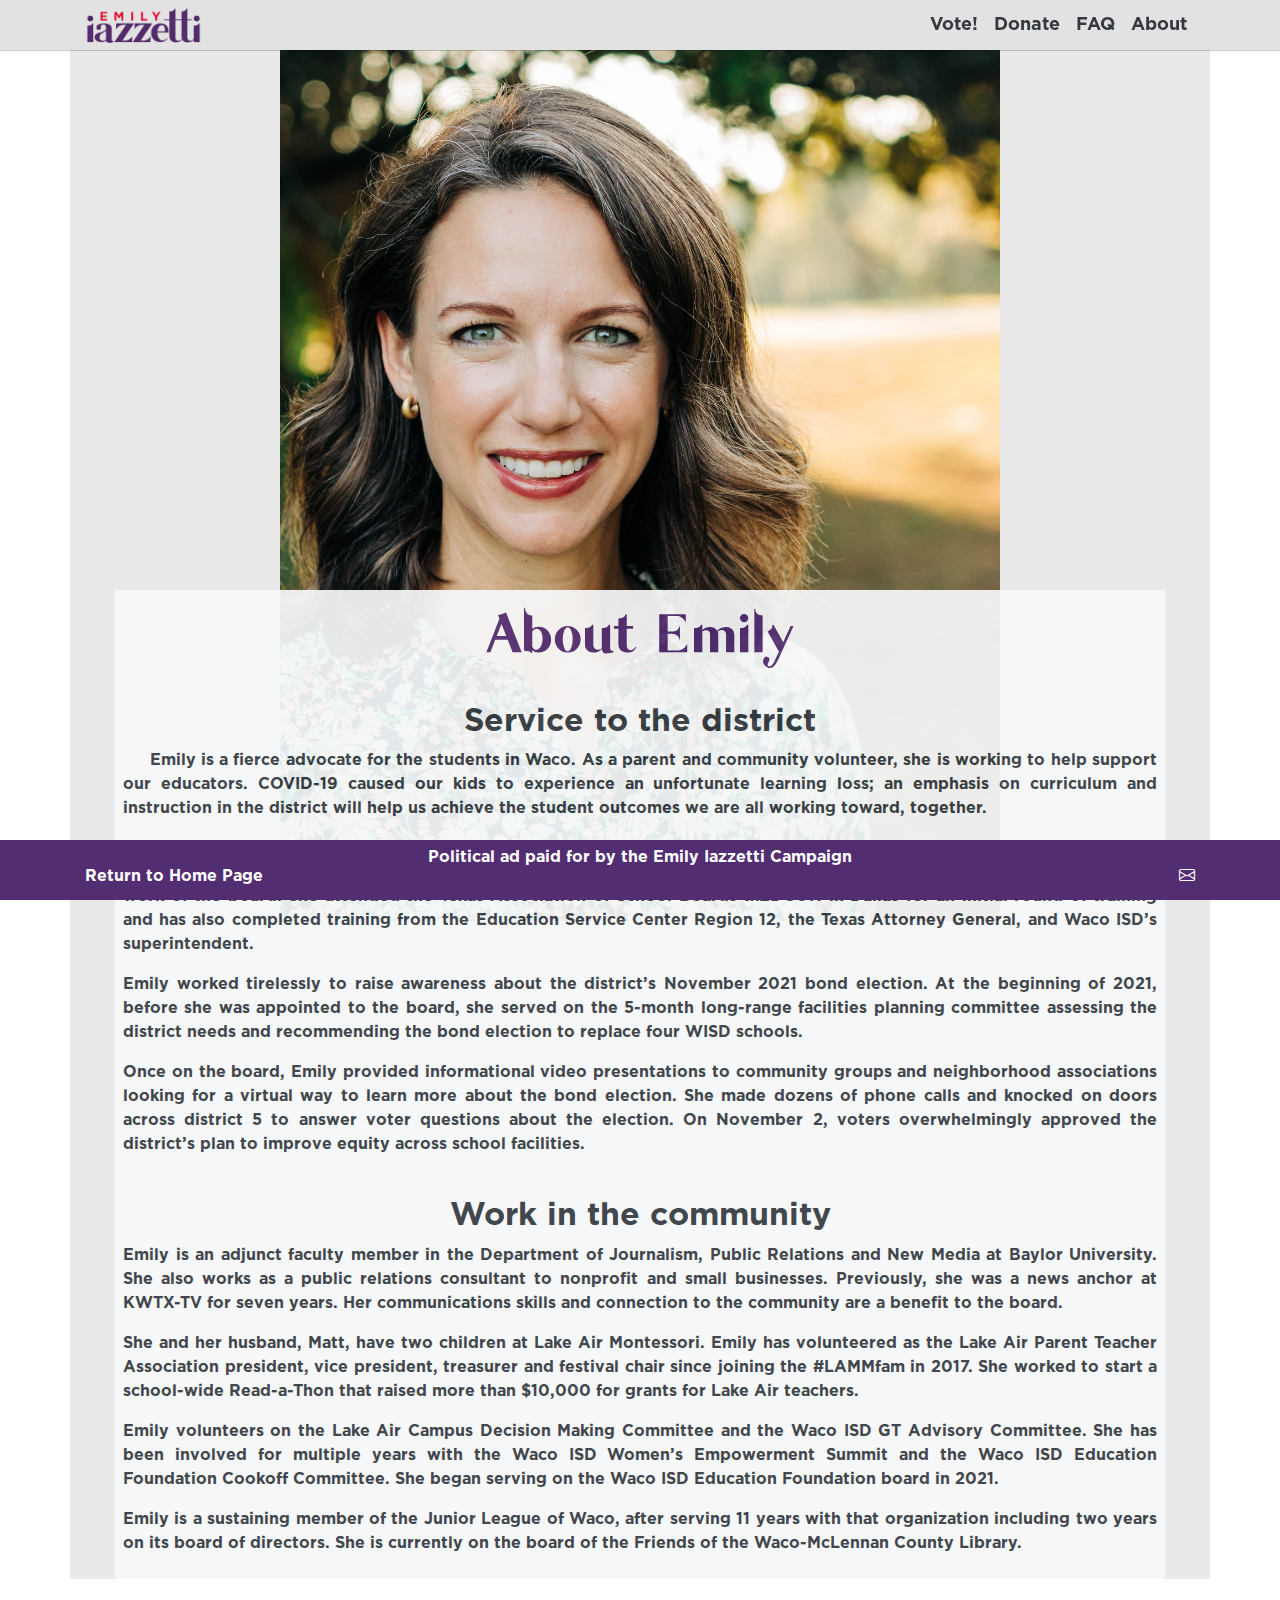
==== about.html @ de4ebed5 "update" ====
<!DOCTYPE html>
<html lang="en">
<head>
    <meta charset="UTF-8">
    <meta http-equiv="X-UA-Compatible" content="IE=edge">
    <meta name="viewport" content="width=device-width, initial-scale=1.0">
    <link rel="icon" href="img/i.png" type="image/icon type">
    <link rel="stylesheet" href="https://maxcdn.bootstrapcdn.com/bootstrap/4.0.0/css/bootstrap.min.css" integrity="sha384-Gn5384xqQ1aoWXA+058RXPxPg6fy4IWvTNh0E263XmFcJlSAwiGgFAW/dAiS6JXm" crossorigin="anonymous">
    <link rel="stylesheet" href="style.css">
    <link rel="stylesheet" href="https://cdn.jsdelivr.net/npm/bootstrap-icons@1.3.0/font/bootstrap-icons.css">
    <link rel="stylesheet" href="https://use.fontawesome.com/releases/v5.7.0/css/all.css" integrity="sha384-lZN37f5QGtY3VHgisS14W3ExzMWZxybE1SJSEsQp9S+oqd12jhcu+A56Ebc1zFSJ" crossorigin="anonymous">
    <title>Emily Iazzetti, Waco ISD Candidate</title>
</head>
<body class="f-gotham">
    <!-- Nav Bar -->
    <nav class="navbar fixednav navbar-expand-md bg-ltgray text-dark navbar-light py-0" style="font-size: 20px">
        <div class="container">
            <a href="/beta.html" class="navbar-brand text-dark font-weight-bold py-0">
                <div class="d-inline-block">  
                    <img src="img/grayei.png" style="height:50px;width:auto;">  
                </div>
            </a>
            <button 
                class="navbar-toggler navbar-light" 
                type="button" 
                data-toggle="collapse" 
                data-target="#navmenu" >
                <span class="navbar-toggler-icon navbar-light">
                </span>
            </button>

            <div class="collapse navbar-collapse py-0 align-middle " id="navmenu">
                <ul class="ml-auto text-dark navbar-nav text-right">
                    <li class="nav-item text-dark">
                        <a href="/vote.html" class="nav-link text-dark" style="font-size: 0.9em">Vote!</a>
                    </li>
                    <li class="nav-item">
                        <a href="/donate.html" class="nav-link text-dark" style="font-size: 0.9em">Donate</a>
                    </li>
                    <li class="nav-item">
                        <a href="/faq.html" class="nav-link text-dark" style="font-size: 0.9em">FAQ</a>
                    </li>
                    <li class="nav-item">
                        <a href="/about.html" class="nav-link text-dark" style="font-size: 0.9em">About</a>
                    </li>
                </ul>
            </div>
        </div>
    </nav>

    <!-- Showcase -->

    <section class="  text-dark text-center container d-md-flex"
        style=" 
        background: url(img/flowerdress2.jpg);
        background-position-y: 50px;
        background-position-x: center;
        background-repeat: no-repeat;
        background-size: 80vh;
        /* background-origin:border-box; */
        background-color: #e9e9e9;
        background-attachment: fixed;">
            <div class="container" >
                <div class="col-12">
                    <div style="height:60vh" >
                    </div>
                    <div >
                        <div class="bg-light p-2 text-dark" style=" opacity:0.92">
                            <h1 class="f-garlic c-purple" style="font-size:60px">
                                About Emily
                            </h1>
                            <br>
                            <h2>
                                Service to the district
                            </h2>
                            <p style="text-align: justify;">
                                &nbsp;&nbsp;&nbsp;&nbsp;&nbsp;Emily is a fierce advocate for the students in Waco. As 
                                a parent and community volunteer, she is working to help 
                                support our educators. COVID-19 caused our kids to 
                                experience an unfortunate learning loss; an emphasis on 
                                curriculum and instruction in the district will help us 
                                achieve the student outcomes we are all working toward, 
                                together.
                            </p>
                            <p style="text-align: justify;">
                                The current school board trustees appointed Emily to fill 
                                the remainder of the District 5 term in September 2021. That 
                                process included an application letter and interview in 
                                front of the board. Since being appointed, Emily has jumped 
                                into the work of the board. She attended the Texas Association 
                                of School Boards txEDCON in Dallas for an initial round of 
                                training and has also completed training from the Education 
                                Service Center Region 12, the Texas Attorney General, and 
                                Waco ISD’s superintendent.
                            </p>
                            <p style="text-align: justify;">
                                Emily worked tirelessly to raise awareness about the district’s 
                                November 2021 bond election. At the beginning of 2021, before 
                                she was appointed to the board, she served on the 5-month 
                                long-range facilities planning committee assessing the district 
                                needs and recommending the bond election to replace four WISD schools. 
                            </p>
                            <p style="text-align: justify;">                         
                                Once on the board, Emily provided informational video presentations to 
                                community groups and neighborhood associations looking for a virtual 
                                way to learn more about the bond election. She made dozens of phone 
                                calls and knocked on doors across district 5 to answer voter questions 
                                about the election. On November 2, voters overwhelmingly approved the 
                                district’s plan to improve equity across school facilities.                          
                            </p>
                            <br>
                            <h2>
                                Work in the community
                            </h2>
                            <p  style="text-align: justify;">
                                Emily is an adjunct faculty member in the Department of Journalism, Public 
                                Relations and New Media at Baylor University. She also works as a public 
                                relations consultant to nonprofit and small businesses. Previously, she 
                                was a news anchor at KWTX-TV for seven years. Her communications skills 
                                and connection to the community are a benefit to the board.
                            </p>
                            <p  style="text-align: justify;">
                                She and her husband, Matt, have two children at Lake Air Montessori. Emily 
                                has volunteered as the Lake Air Parent Teacher Association president, vice 
                                president, treasurer and festival chair since joining the #LAMMfam in 2017. 
                                She worked to start a school-wide Read-a-Thon that raised more than $10,000 
                                for grants for Lake Air teachers.  
                            </p>
                            <p  style="text-align: justify;">
                                Emily volunteers on the Lake Air Campus Decision Making Committee and the 
                                Waco ISD GT Advisory Committee. She has been involved for multiple years 
                                with the Waco ISD Women’s Empowerment Summit and the Waco ISD Education 
                                Foundation Cookoff Committee. She began serving on the Waco ISD Education 
                                Foundation board in 2021. 
                            </p>
                            <p  style="text-align: justify;">
                                Emily is a sustaining member of the Junior League of Waco, after serving 
                                11 years with that organization including two years on its board of directors. 
                                She is currently on the board of the Friends of the Waco-McLennan County Library. 
                            </p>
                        </div>
                    </div>
                </div>
            </div>
        </div>
    </section>


    <!-- Footer -->
    <section class="p-2 bg-purple text-white fixednavbottom" style="min-height:60px">
        <div class="container bg-purple">
            <div  class="bg-purple" class=" bg-purple">
                <h5  class="bg-purple" class="mb-md-0 p-2 bg-purple">
                    <div   style="font-size: 80%" class="bg-purple text-center" id="footer">
                        <span>
                            Political ad paid for by the Emily Iazzetti Campaign
                        </span>
                    </div>
                    <div   style="font-size: 80%" class="bg-purple" id="footer">
                        <span class="bg-purple" style="float: left" >
                            <a class="text-white" href="/">
                                Return to Home Page
                            </a>
                        </span>
                        <span class="bg-purple"  style="float:right;">
                            <a  href="https://www.facebook.com/EmilyWacoISD/" title="Facebook" style="color:#fff;">
                                <i style="vertical-align: bottom;"  class="fab fa-facebook-square">
                                    <!-- &nbsp; -->
                                </i>
                            </a>
                            <a href="http://twitter.com/" title="Twitter" style="color:#fff;">
                                <i style="vertical-align: bottom;"  class="fab fa-twitter-square">
                                    <!-- &nbsp; -->
                                </i>
                            </a>
                            <a href="https://www.instagram.com/emily_iazzetti_wacoisd/" title="Instagram" style="color:#fff;">
                                <i style="vertical-align: bottom;" class="fab fa-instagram">
                                    <!-- &nbsp; -->
                                </i>
                            </a>
                            <a href="mailto:emilyiazzetti@gmail.com" title="E-Mail Emily!" style="color:#fff;">
                                <i style="vertical-align: bottom;" class="bi bi-envelope">
                                    <!-- &nbsp; -->
                                </i>
                            </a>
                        </span>
                    </div>
                </h5>
            </div>
        </div>
    </section>
    
    <script src="https://code.jquery.com/jquery-3.2.1.slim.min.js" integrity="sha384-KJ3o2DKtIkvYIK3UENzmM7KCkRr/rE9/Qpg6aAZGJwFDMVNA/GpGFF93hXpG5KkN" crossorigin="anonymous"></script>
    <script src="https://cdnjs.cloudflare.com/ajax/libs/popper.js/1.12.9/umd/popper.min.js" integrity="sha384-ApNbgh9B+Y1QKtv3Rn7W3mgPxhU9K/ScQsAP7hUibX39j7fakFPskvXusvfa0b4Q" crossorigin="anonymous"></script>
    <script src="https://maxcdn.bootstrapcdn.com/bootstrap/4.0.0/js/bootstrap.min.js" integrity="sha384-JZR6Spejh4U02d8jOt6vLEHfe/JQGiRRSQQxSfFWpi1MquVdAyjUar5+76PVCmYl" crossorigin="anonymous"></script>
</body>
</html>
---- style.css ----
@font-face {
    font-family: garlic;
    src: url(./font/garlic/Garlic-Sans-Regular.ttf);
  }

  .a
  {
    text-decoration:none;
   border:none;
  }

  .fixednav
  {
    position:sticky;
    top: 0;
    width: 100%;
    overflow: hidden;
    z-index: 100;
    box-shadow: 0px 0px 0px 1px rgba(0,0,0,0.2);
  }
  .fixednavbottom
  {
    position:sticky;
    bottom: 0;
    width: 100%;
    overflow: hidden;
    z-index: 100;
  }

  .main {
    margin-top: 30px; /* Add a top margin to avoid content overlay */
  }
  
hr {
    margin-top: 0rem;
    margin-bottom: 0rem;
    border: 1;
    border-top: 1px solid rgba(0, 0, 0, 0.1);
  }


  @font-face {
    font-family: gotham;
    src: url(font/gotham/Gotham\ Bold.otf);
  }

  .f-garlic {font-family: "garlic"}
  .f-gotham {font-family: "gotham"}
  .c-white {color: #ffffff}
  .c-red {color: #e40032}
  .c-purple {color: #522d72}
  .w-light{font-weight: light;}
  .w-normal{font-weight: normal;}
  .w-thick{font-weight: bold;}
  .w-thicker{font-weight: 900;}
  .bg-purple{background-color: #522d72;}
  .bg-red{background-color: #e40032;}
  .bg-ltgray{background-color: #e2e2e2;}
  .bg-black{background-color: #000000;}

  .center {
    margin-left: auto;
    margin-right: auto;
  }
  * {
    margin: 0px;
    padding: 0px;
    max-width: 100%;
    box-sizing: border-box;
    -webkit-font-smoothing: subpixel-antialiased;
  }
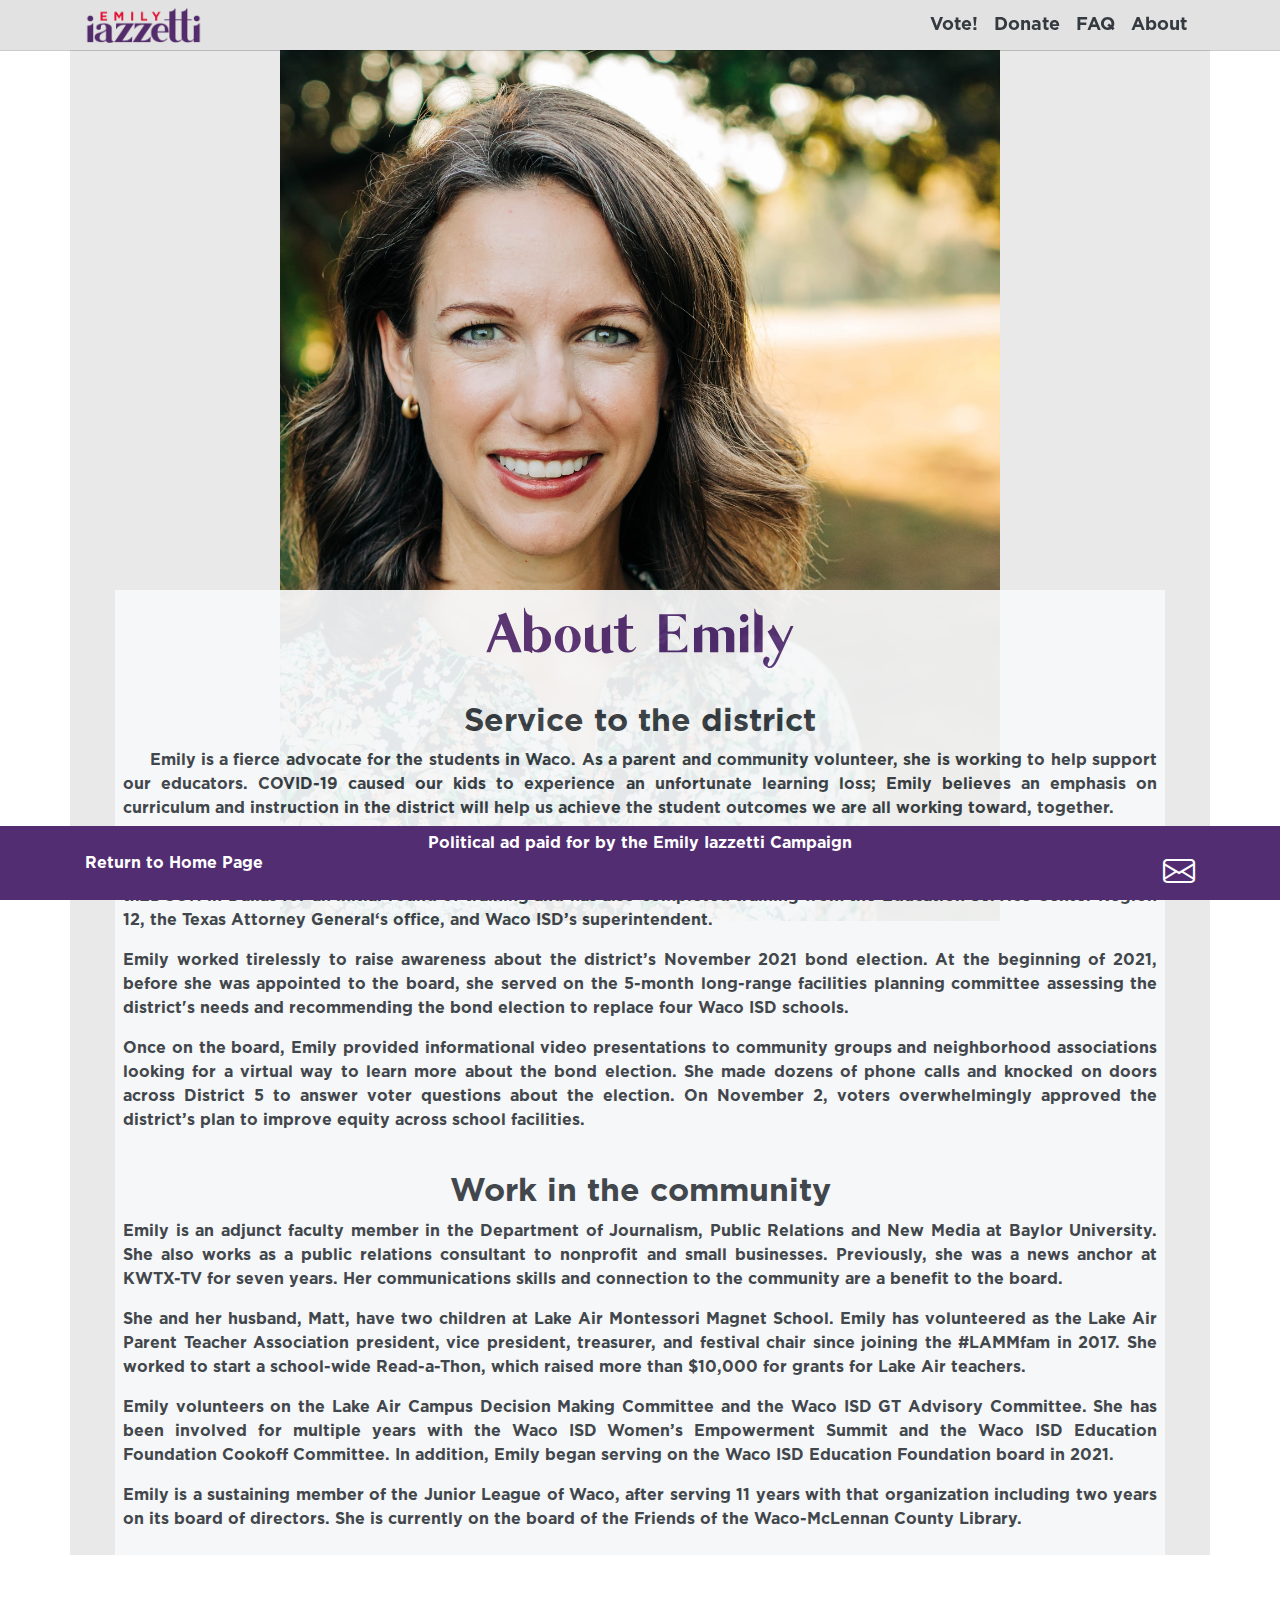
==== commit b5eb6a47: "Updates made per mtg w/ Emily" ====
--- a/about.html
+++ b/about.html
@@ -15,7 +15,7 @@
     <!-- Nav Bar -->
     <nav class="navbar fixednav navbar-expand-md bg-ltgray text-dark navbar-light py-0" style="font-size: 20px">
         <div class="container">
-            <a href="/beta.html" class="navbar-brand text-dark font-weight-bold py-0">
+            <a href="./beta.html" class="navbar-brand text-dark font-weight-bold py-0">
                 <div class="d-inline-block">  
                     <img src="img/grayei.png" style="height:50px;width:auto;">  
                 </div>
@@ -32,16 +32,16 @@
             <div class="collapse navbar-collapse py-0 align-middle " id="navmenu">
                 <ul class="ml-auto text-dark navbar-nav text-right">
                     <li class="nav-item text-dark">
-                        <a href="/vote.html" class="nav-link text-dark" style="font-size: 0.9em">Vote!</a>
+                        <a href="./vote.html" class="nav-link text-dark" style="font-size: 0.9em">Vote!</a>
                     </li>
                     <li class="nav-item">
-                        <a href="/donate.html" class="nav-link text-dark" style="font-size: 0.9em">Donate</a>
+                        <a href="./donate.html" class="nav-link text-dark" style="font-size: 0.9em">Donate</a>
                     </li>
                     <li class="nav-item">
-                        <a href="/faq.html" class="nav-link text-dark" style="font-size: 0.9em">FAQ</a>
+                        <a href="./faq.html" class="nav-link text-dark" style="font-size: 0.9em">FAQ</a>
                     </li>
                     <li class="nav-item">
-                        <a href="/about.html" class="nav-link text-dark" style="font-size: 0.9em">About</a>
+                        <a href="./about.html" class="nav-link text-dark" style="font-size: 0.9em">About</a>
                     </li>
                 </ul>
             </div>
@@ -74,64 +74,64 @@
                                 Service to the district
                             </h2>
                             <p style="text-align: justify;">
-                                &nbsp;&nbsp;&nbsp;&nbsp;&nbsp;Emily is a fierce advocate for the students in Waco. As 
-                                a parent and community volunteer, she is working to help 
-                                support our educators. COVID-19 caused our kids to 
-                                experience an unfortunate learning loss; an emphasis on 
-                                curriculum and instruction in the district will help us 
-                                achieve the student outcomes we are all working toward, 
-                                together.
+                                &nbsp;&nbsp;&nbsp;&nbsp;&nbsp;Emily is a fierce advocate for 
+                                the students in Waco. As a parent and community volunteer, 
+                                she is working to help support our educators. COVID-19 caused 
+                                our kids to experience an unfortunate learning loss; Emily 
+                                believes an emphasis on curriculum and instruction in the 
+                                district will help us achieve the student outcomes we are 
+                                all working toward, together.
                             </p>
                             <p style="text-align: justify;">
                                 The current school board trustees appointed Emily to fill 
-                                the remainder of the District 5 term in September 2021. That 
-                                process included an application letter and interview in 
-                                front of the board. Since being appointed, Emily has jumped 
-                                into the work of the board. She attended the Texas Association 
-                                of School Boards txEDCON in Dallas for an initial round of 
-                                training and has also completed training from the Education 
-                                Service Center Region 12, the Texas Attorney General, and 
-                                Waco ISD’s superintendent.
+                                the remainder of the District 5 term in September 2021. Since 
+                                being appointed, Emily has jumped into the work of the board. 
+                                She attended the Texas Association of School Boards txEDCON in 
+                                Dallas for an initial round of training and has also completed 
+                                training from the Education Service Center Region 12, the Texas 
+                                Attorney General‘s office, and Waco ISD’s superintendent.
                             </p>
                             <p style="text-align: justify;">
                                 Emily worked tirelessly to raise awareness about the district’s 
-                                November 2021 bond election. At the beginning of 2021, before 
-                                she was appointed to the board, she served on the 5-month 
-                                long-range facilities planning committee assessing the district 
-                                needs and recommending the bond election to replace four WISD schools. 
+                                November 2021 bond election. At the beginning of 2021, before she 
+                                was appointed to the board, she served on the 5-month long-range 
+                                facilities planning committee assessing the district's needs and 
+                                recommending the bond election to replace four Waco ISD schools. 
                             </p>
                             <p style="text-align: justify;">                         
-                                Once on the board, Emily provided informational video presentations to 
-                                community groups and neighborhood associations looking for a virtual 
-                                way to learn more about the bond election. She made dozens of phone 
-                                calls and knocked on doors across district 5 to answer voter questions 
-                                about the election. On November 2, voters overwhelmingly approved the 
-                                district’s plan to improve equity across school facilities.                          
+                                Once on the board, Emily provided informational video presentations 
+                                to community groups and neighborhood associations looking for a 
+                                virtual way to learn more about the bond election. She made dozens 
+                                of phone calls and knocked on doors across District 5 to answer 
+                                voter questions about the election. On November 2, voters 
+                                overwhelmingly approved the district’s plan to improve equity 
+                                across school facilities.                           
                             </p>
                             <br>
                             <h2>
                                 Work in the community
                             </h2>
                             <p  style="text-align: justify;">
-                                Emily is an adjunct faculty member in the Department of Journalism, Public 
-                                Relations and New Media at Baylor University. She also works as a public 
-                                relations consultant to nonprofit and small businesses. Previously, she 
-                                was a news anchor at KWTX-TV for seven years. Her communications skills 
-                                and connection to the community are a benefit to the board.
+                                Emily is an adjunct faculty member in the Department of Journalism, 
+                                Public Relations and New Media at Baylor University. She also works 
+                                as a public relations consultant to nonprofit and small businesses. 
+                                Previously, she was a news anchor at KWTX-TV for seven years. Her 
+                                communications skills and connection to the community are a benefit 
+                                to the board.
                             </p>
                             <p  style="text-align: justify;">
-                                She and her husband, Matt, have two children at Lake Air Montessori. Emily 
-                                has volunteered as the Lake Air Parent Teacher Association president, vice 
-                                president, treasurer and festival chair since joining the #LAMMfam in 2017. 
-                                She worked to start a school-wide Read-a-Thon that raised more than $10,000 
-                                for grants for Lake Air teachers.  
+                                She and her husband, Matt, have two children at Lake Air Montessori 
+                                Magnet School. Emily has volunteered as the Lake Air Parent Teacher 
+                                Association president, vice president, treasurer, and festival chair 
+                                since joining the #LAMMfam in 2017. She worked to start a school-wide 
+                                Read-a-Thon, which raised more than $10,000 for grants for Lake Air teachers. 
                             </p>
                             <p  style="text-align: justify;">
-                                Emily volunteers on the Lake Air Campus Decision Making Committee and the 
-                                Waco ISD GT Advisory Committee. She has been involved for multiple years 
-                                with the Waco ISD Women’s Empowerment Summit and the Waco ISD Education 
-                                Foundation Cookoff Committee. She began serving on the Waco ISD Education 
-                                Foundation board in 2021. 
+                                Emily volunteers on the Lake Air Campus Decision Making Committee 
+                                and the Waco ISD GT Advisory Committee. She has been involved for 
+                                multiple years with the Waco ISD Women’s Empowerment Summit and the 
+                                Waco ISD Education Foundation Cookoff Committee. In addition, Emily 
+                                began serving on the Waco ISD Education Foundation board in 2021.
                             </p>
                             <p  style="text-align: justify;">
                                 Emily is a sustaining member of the Junior League of Waco, after serving 
@@ -144,8 +144,6 @@
             </div>
         </div>
     </section>
-
-
     <!-- Footer -->
     <section class="p-2 bg-purple text-white fixednavbottom" style="min-height:60px">
         <div class="container bg-purple">
@@ -163,22 +161,17 @@
                             </a>
                         </span>
                         <span class="bg-purple"  style="float:right;">
-                            <a  href="https://www.facebook.com/EmilyWacoISD/" title="Facebook" style="color:#fff;">
+                            <a  href="https://www.facebook.com/EmilyWacoISD/"  target="_blank" title="Facebook" style="color:#fff;font-size: 200%;">
                                 <i style="vertical-align: bottom;"  class="fab fa-facebook-square">
                                     <!-- &nbsp; -->
                                 </i>
                             </a>
-                            <a href="http://twitter.com/" title="Twitter" style="color:#fff;">
-                                <i style="vertical-align: bottom;"  class="fab fa-twitter-square">
-                                    <!-- &nbsp; -->
-                                </i>
-                            </a>
-                            <a href="https://www.instagram.com/emily_iazzetti_wacoisd/" title="Instagram" style="color:#fff;">
+                            <a href="https://www.instagram.com/emily_iazzetti_wacoisd/"  target="_blank" title="Instagram" style="color:#fff;font-size: 200%;">
                                 <i style="vertical-align: bottom;" class="fab fa-instagram">
                                     <!-- &nbsp; -->
                                 </i>
                             </a>
-                            <a href="mailto:emilyiazzetti@gmail.com" title="E-Mail Emily!" style="color:#fff;">
+                            <a href="mailto:emily.iazzetti@gmail.com"  target="_blank" title="E-Mail Emily!" style="color:#fff;font-size: 200%;">
                                 <i style="vertical-align: bottom;" class="bi bi-envelope">
                                     <!-- &nbsp; -->
                                 </i>
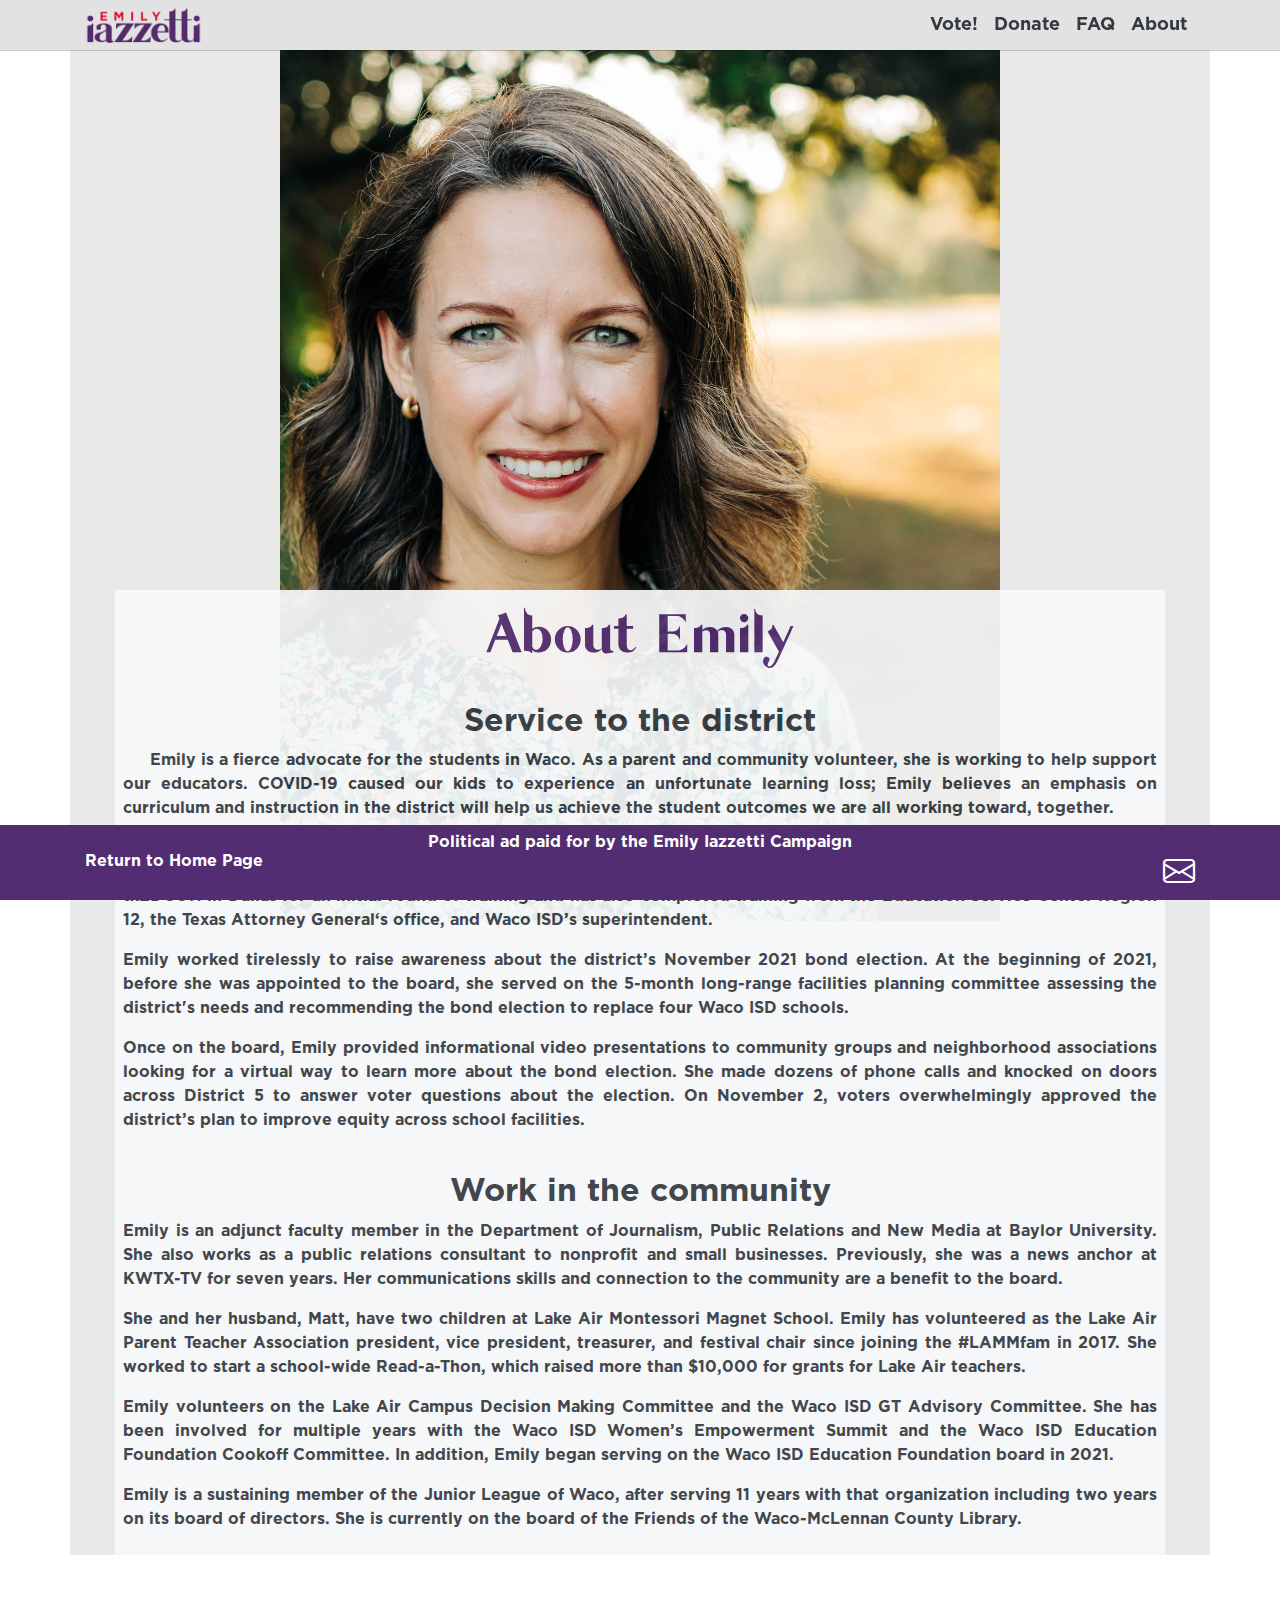
==== commit d08338eb: "update" ====
--- a/about.html
+++ b/about.html
@@ -15,7 +15,7 @@
     <!-- Nav Bar -->
     <nav class="navbar fixednav navbar-expand-md bg-ltgray text-dark navbar-light py-0" style="font-size: 20px">
         <div class="container">
-            <a href="./beta.html" class="navbar-brand text-dark font-weight-bold py-0">
+            <a href="./index.html" class="navbar-brand text-dark font-weight-bold py-0">
                 <div class="d-inline-block">  
                     <img src="img/grayei.png" style="height:50px;width:auto;">  
                 </div>
@@ -162,17 +162,17 @@
                         </span>
                         <span class="bg-purple"  style="float:right;">
                             <a  href="https://www.facebook.com/EmilyWacoISD/"  target="_blank" title="Facebook" style="color:#fff;font-size: 200%;">
-                                <i style="vertical-align: bottom;"  class="fab fa-facebook-square">
+                                <i style="vertical-align: middle;"  class="fab fa-facebook-square">
                                     <!-- &nbsp; -->
                                 </i>
                             </a>
                             <a href="https://www.instagram.com/emily_iazzetti_wacoisd/"  target="_blank" title="Instagram" style="color:#fff;font-size: 200%;">
-                                <i style="vertical-align: bottom;" class="fab fa-instagram">
+                                <i style="vertical-align: middle;" class="fab fa-instagram">
                                     <!-- &nbsp; -->
                                 </i>
                             </a>
                             <a href="mailto:emily.iazzetti@gmail.com"  target="_blank" title="E-Mail Emily!" style="color:#fff;font-size: 200%;">
-                                <i style="vertical-align: bottom;" class="bi bi-envelope">
+                                <i style="vertical-align:middle;" class="bi bi-envelope">
                                     <!-- &nbsp; -->
                                 </i>
                             </a>
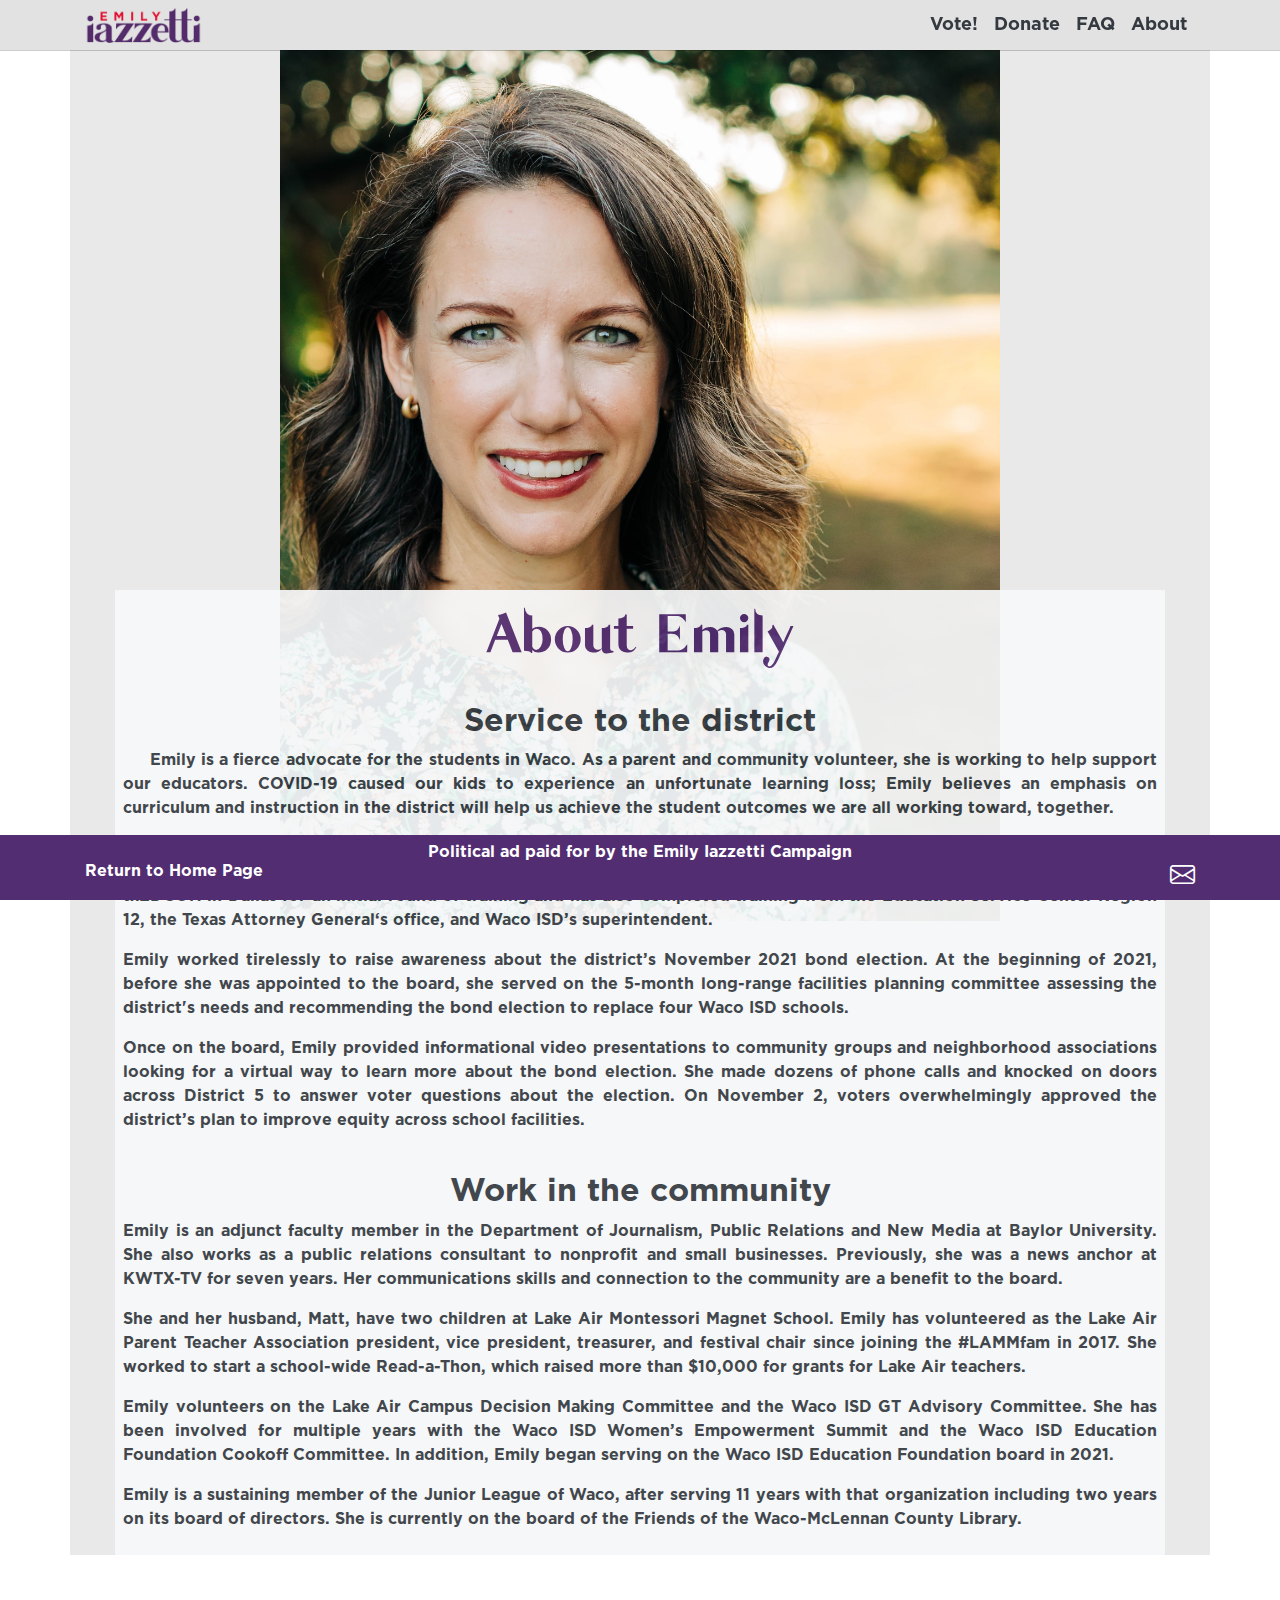
==== commit f6785940: "update" ====
--- a/about.html
+++ b/about.html
@@ -144,6 +144,7 @@
             </div>
         </div>
     </section>
+
     <!-- Footer -->
     <section class="p-2 bg-purple text-white fixednavbottom" style="min-height:60px">
         <div class="container bg-purple">
@@ -161,19 +162,16 @@
                             </a>
                         </span>
                         <span class="bg-purple"  style="float:right;">
-                            <a  href="https://www.facebook.com/EmilyWacoISD/"  target="_blank" title="Facebook" style="color:#fff;font-size: 200%;">
+                            <a  href="https://www.facebook.com/EmilyWacoISD/"  target="_blank" title="Facebook" style="color:#fff;font-size:25px;">
                                 <i style="vertical-align: middle;"  class="fab fa-facebook-square">
-                                    <!-- &nbsp; -->
                                 </i>
                             </a>
-                            <a href="https://www.instagram.com/emily_iazzetti_wacoisd/"  target="_blank" title="Instagram" style="color:#fff;font-size: 200%;">
+                            <a href="https://www.instagram.com/emily_iazzetti_wacoisd/"  target="_blank" title="Instagram" style="color:#fff;font-size:25px;">
                                 <i style="vertical-align: middle;" class="fab fa-instagram">
-                                    <!-- &nbsp; -->
                                 </i>
                             </a>
-                            <a href="mailto:emily.iazzetti@gmail.com"  target="_blank" title="E-Mail Emily!" style="color:#fff;font-size: 200%;">
-                                <i style="vertical-align:middle;" class="bi bi-envelope">
-                                    <!-- &nbsp; -->
+                            <a href="mailto:emily.iazzetti@gmail.com"  target="_blank" title="E-Mail Emily!" style="color:#fff;font-size:25px;">
+                                <i style="vertical-align:middle;" class="fab bi-envelope">
                                 </i>
                             </a>
                         </span>
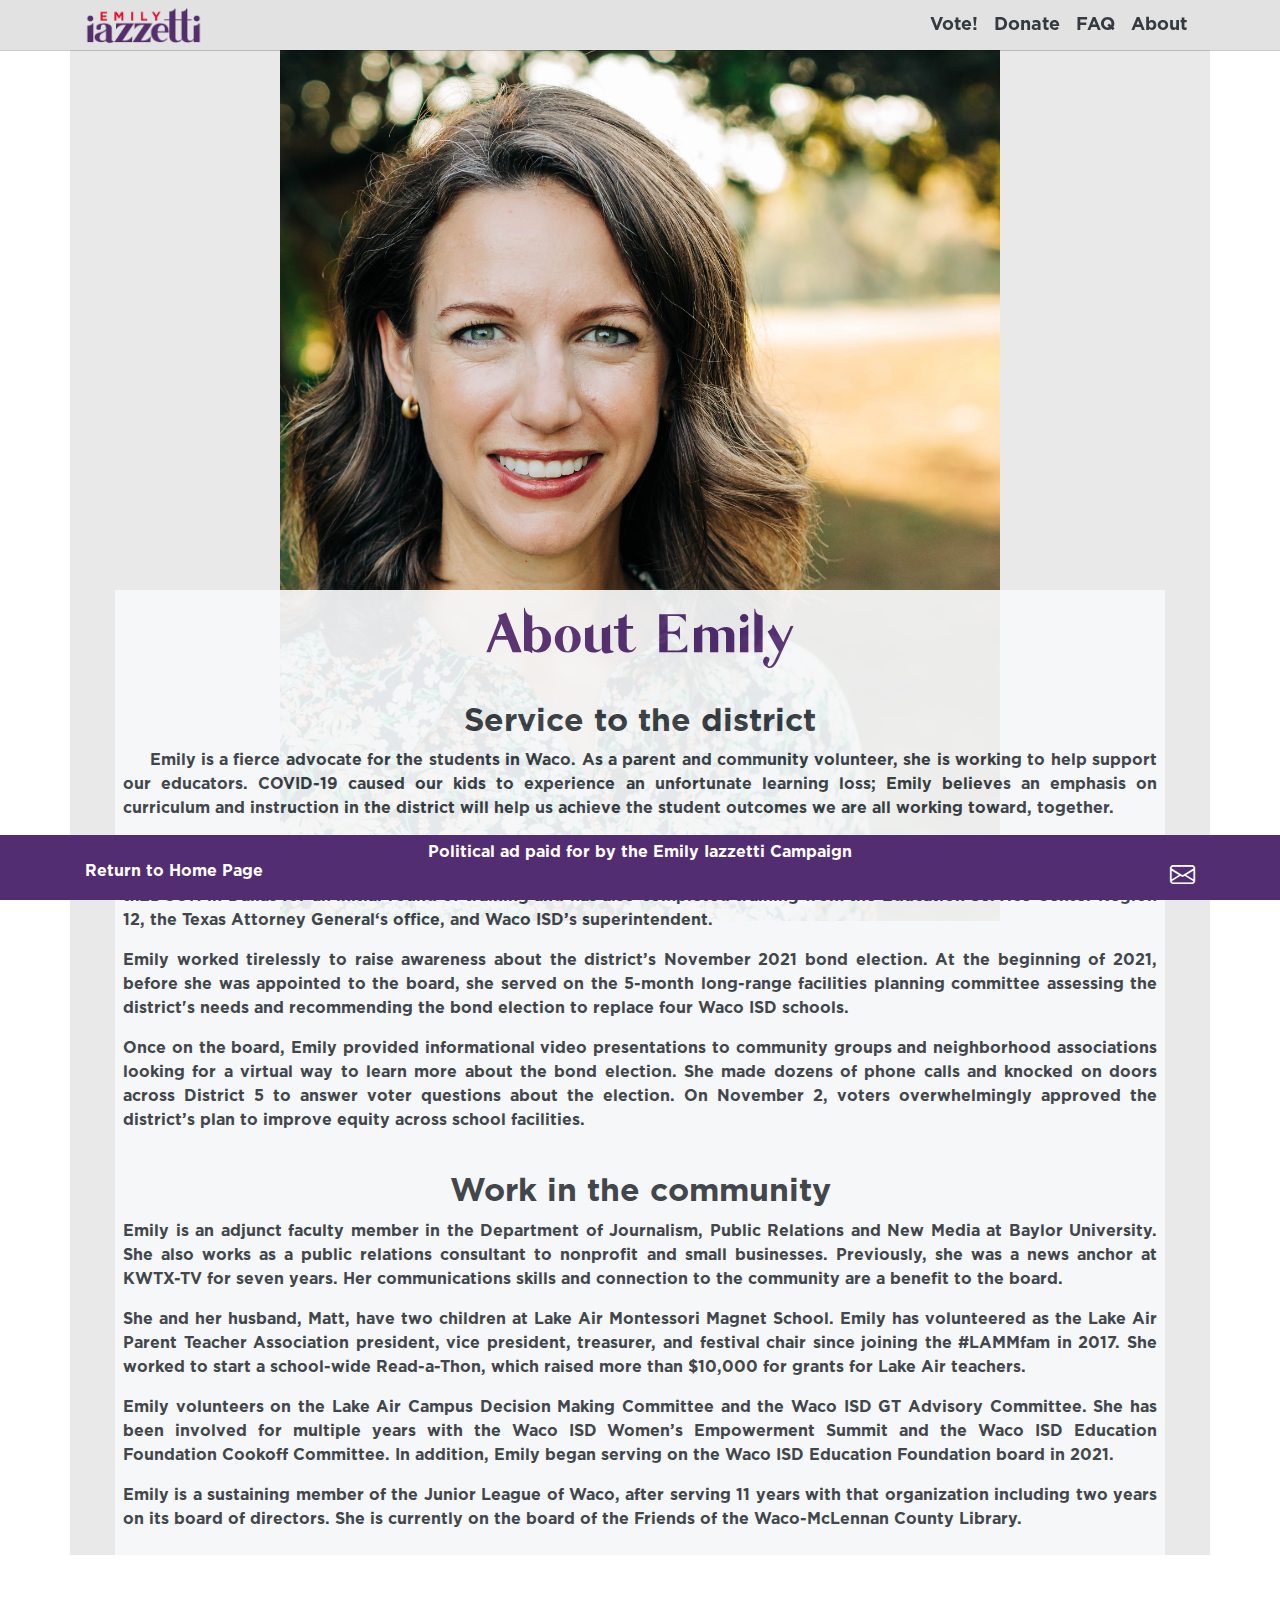
==== commit adf3da46: "new home link png" ====
--- a/about.html
+++ b/about.html
@@ -17,7 +17,7 @@
         <div class="container">
             <a href="./index.html" class="navbar-brand text-dark font-weight-bold py-0">
                 <div class="d-inline-block">  
-                    <img src="img/grayei.png" style="height:50px;width:auto;">  
+                    <img src="img/ei.png" style="height:50px;width:auto;">  
                 </div>
             </a>
             <button 
